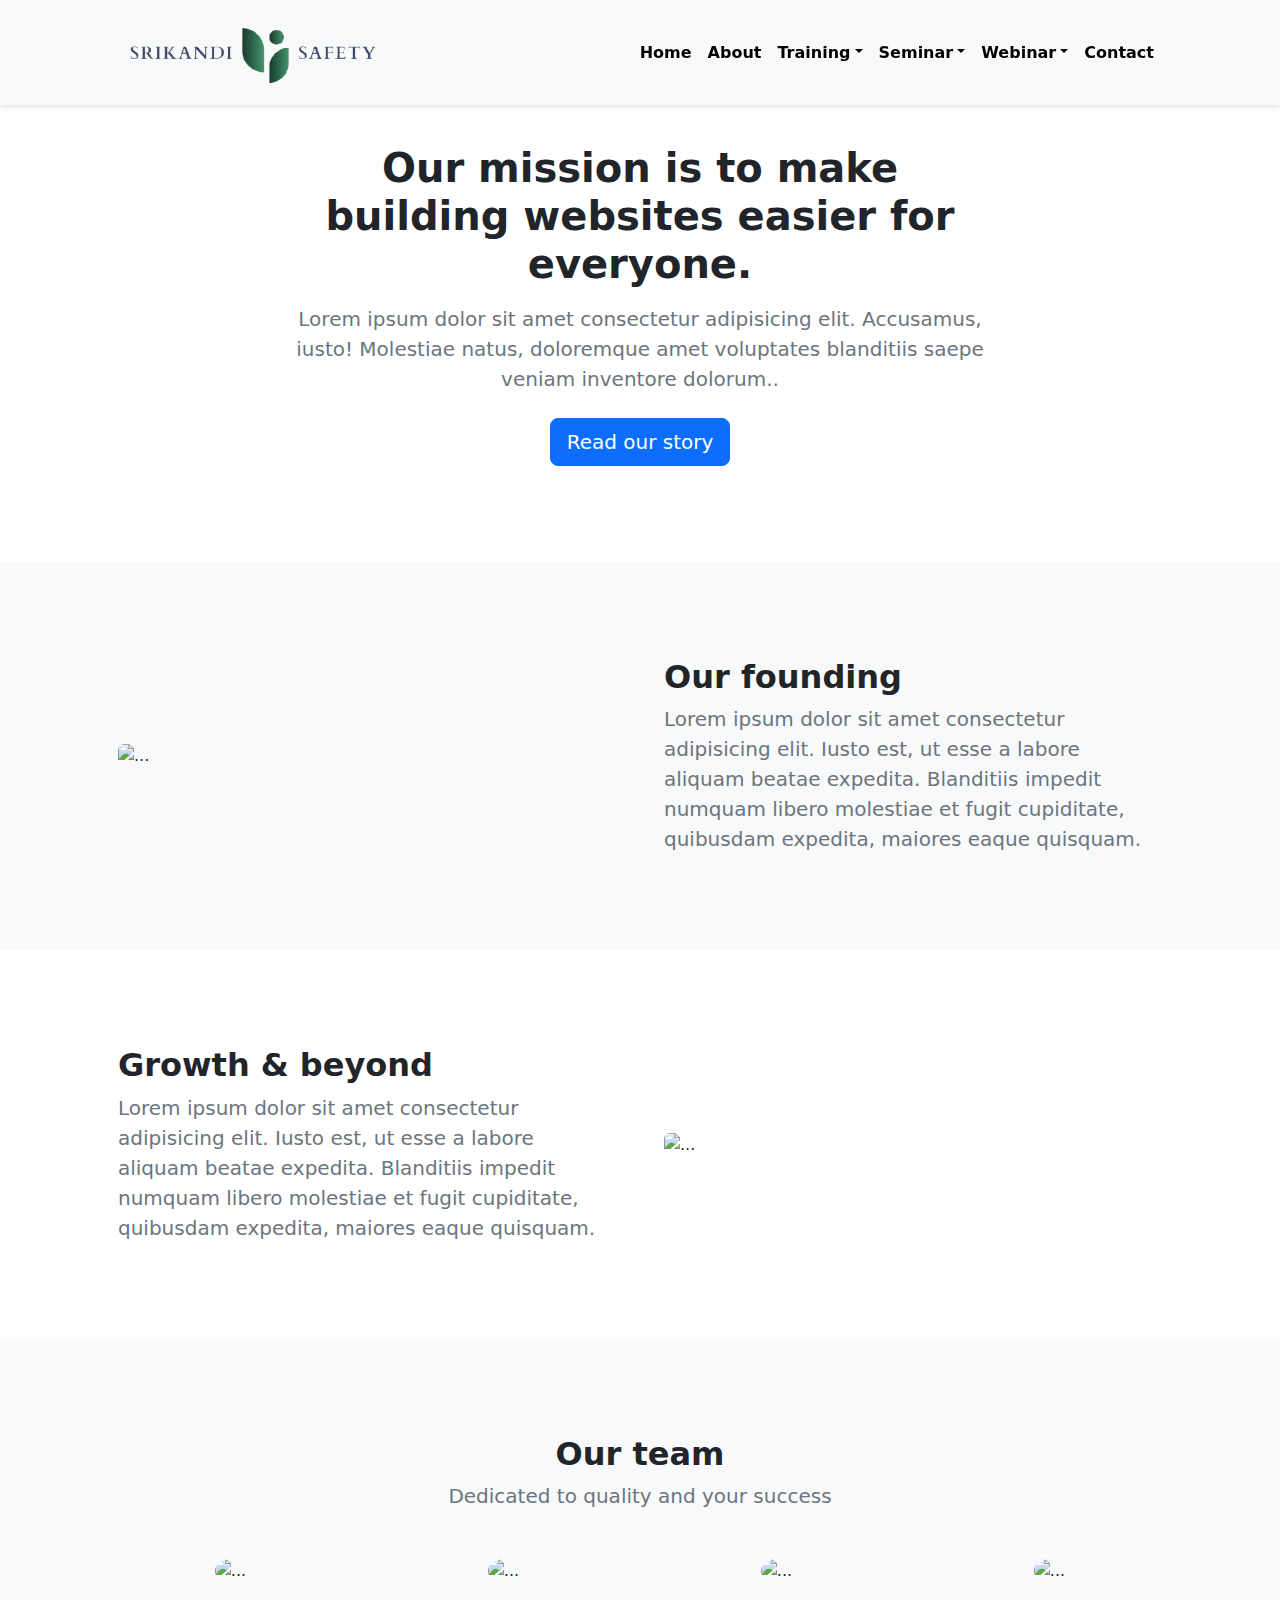
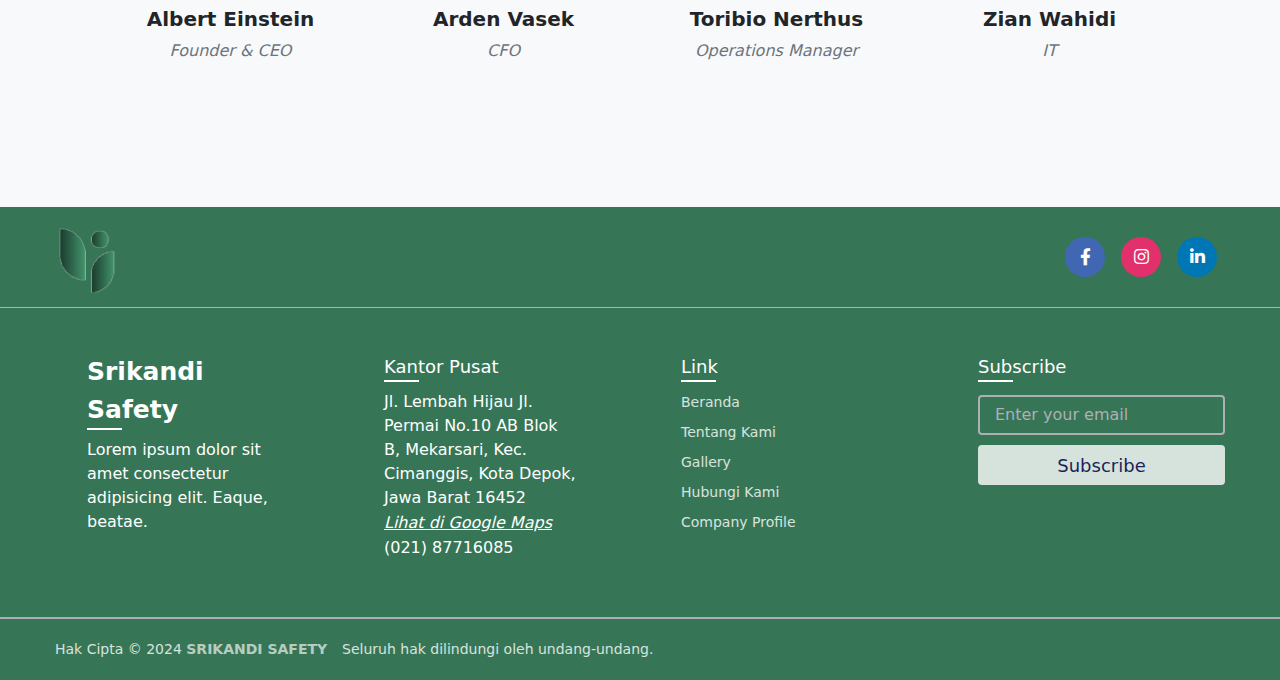
==== about.html @ 91729aed "Add files via upload" ====
<!DOCTYPE html>
<html lang="en">
    <head>
        <meta charset="utf-8" />
        <meta name="viewport" content="width=device-width, initial-scale=1, shrink-to-fit=no" />
        <meta name="description" content="" />
        <meta name="author" content="" />
        <title>About | Srikandi Safety</title>
        <!-- Favicon-->
        <link rel="icon" type="image/x-icon" href="assets/favicon-srikandi.png" />
        <!-- Bootstrap icons-->
        <link href="https://cdn.jsdelivr.net/npm/bootstrap-icons@1.5.0/font/bootstrap-icons.css" rel="stylesheet" />
        <link rel="stylesheet" href="https://cdnjs.cloudflare.com/ajax/libs/font-awesome/5.15.2/css/all.min.css"/>
        <!-- Core theme CSS (includes Bootstrap)-->
        <link href="css/styles.css" rel="stylesheet" />
    </head>
    <body class="d-flex flex-column">
        <main class="flex-shrink-0">
            <!-- Navigation-->
            <nav class="navbar navbar-expand-lg navbar-light bg-light">
                <div class="container px-5">
                    <a class="navbar-brand" href="index.html"><img src="assets/srikandi-logo.png" alt=""></a>
                    <button class="navbar-toggler" type="button" data-bs-toggle="collapse" data-bs-target="#navbarSupportedContent" aria-controls="navbarSupportedContent" aria-expanded="false" aria-label="Toggle navigation"><span class="navbar-toggler-icon"></span></button>
                    <div class="collapse navbar-collapse" id="navbarSupportedContent">
                        <ul class="navbar-nav ms-auto mb-2 mb-lg-0 fw-bold">
                            <li class="nav-item"><a class="nav-link" href="index.html">Home</a></li>
                            <li class="nav-item"><a class="nav-link" href="about.html">About</a></li>
                            <li class="nav-item dropdown">
                                <a class="nav-link dropdown-toggle" id="navbarDropdownBlog" href="#" role="button" data-bs-toggle="dropdown" aria-expanded="false">Training</a>
                                <ul class="dropdown-menu dropdown-menu-end" aria-labelledby="navbarDropdownBlog">
                                    <li><a class="dropdown-item" href="training01.html">Training 01</a></li>
                                    <li><a class="dropdown-item" href="training02.html">Training 02</a></li>
                                </ul>
                            </li>
                            <li class="nav-item dropdown">
                                <a class="nav-link dropdown-toggle" id="navbarDropdownPortfolio" href="#" role="button" data-bs-toggle="dropdown" aria-expanded="false">Seminar</a>
                                <ul class="dropdown-menu dropdown-menu-end" aria-labelledby="navbarDropdownPortfolio">
                                    <li><a class="dropdown-item" href="seminar01.html">Seminar 01</a></li>
                                    <li><a class="dropdown-item" href="seminar02.html">Seminar 02</a></li>
                                </ul>
                            </li>
                            <li class="nav-item dropdown">
                                <a class="nav-link dropdown-toggle" id="navbarDropdownPortfolio" href="#" role="button" data-bs-toggle="dropdown" aria-expanded="false">Webinar</a>
                                <ul class="dropdown-menu dropdown-menu-end" aria-labelledby="navbarDropdownPortfolio">
                                    <li><a class="dropdown-item" href="seminar01.html">Webinar 01</a></li>
                                    <li><a class="dropdown-item" href="seminar02.html">Webinar 02</a></li>
                                </ul>
                            </li>
                            <li class="nav-item"><a class="nav-link" href="contact.html">Contact</a></li>
                        </ul>
                    </div>
                </div>
            </nav>
            <!-- Header-->
            <header class="py-5 mt-5">
                <div class="container px-5">
                    <div class="row justify-content-center">
                        <div class="col-lg-8 col-xxl-6">
                            <div class="text-center my-5">
                                <h1 class="fw-bolder mb-3">Our mission is to make building websites easier for everyone.</h1>
                                <p class="lead fw-normal text-muted mb-4">Lorem ipsum dolor sit amet consectetur adipisicing elit. Accusamus, iusto! Molestiae natus, doloremque amet voluptates blanditiis saepe veniam inventore dolorum..</p>
                                <a class="btn btn-primary btn-lg" href="#scroll-target">Read our story</a>
                            </div>
                        </div>
                    </div>
                </div>
            </header>
            <!-- About section one-->
            <section class="py-5 bg-light" id="scroll-target">
                <div class="container px-5 my-5">
                    <div class="row gx-5 align-items-center">
                        <div class="col-lg-6"><img class="img-fluid rounded mb-5 mb-lg-0" src="https://dummyimage.com/600x400/343a40/6c757d" alt="..." /></div>
                        <div class="col-lg-6">
                            <h2 class="fw-bolder">Our founding</h2>
                            <p class="lead fw-normal text-muted mb-0">Lorem ipsum dolor sit amet consectetur adipisicing elit. Iusto est, ut esse a labore aliquam beatae expedita. Blanditiis impedit numquam libero molestiae et fugit cupiditate, quibusdam expedita, maiores eaque quisquam.</p>
                        </div>
                    </div>
                </div>
            </section>
            <!-- About section two-->
            <section class="py-5">
                <div class="container px-5 my-5">
                    <div class="row gx-5 align-items-center">
                        <div class="col-lg-6 order-first order-lg-last"><img class="img-fluid rounded mb-5 mb-lg-0" src="https://dummyimage.com/600x400/343a40/6c757d" alt="..." /></div>
                        <div class="col-lg-6">
                            <h2 class="fw-bolder">Growth &amp; beyond</h2>
                            <p class="lead fw-normal text-muted mb-0">Lorem ipsum dolor sit amet consectetur adipisicing elit. Iusto est, ut esse a labore aliquam beatae expedita. Blanditiis impedit numquam libero molestiae et fugit cupiditate, quibusdam expedita, maiores eaque quisquam.</p>
                        </div>
                    </div>
                </div>
            </section>
            <!-- Team members section-->
            <section class="py-5 bg-light">
                <div class="container px-5 my-5">
                    <div class="text-center">
                        <h2 class="fw-bolder">Our team</h2>
                        <p class="lead fw-normal text-muted mb-5">Dedicated to quality and your success</p>
                    </div>
                    <div class="row gx-5 row-cols-1 row-cols-sm-2 row-cols-xl-4 justify-content-center">
                        <div class="col mb-5 mb-5 mb-xl-0">
                            <div class="text-center">
                                <img class="img-fluid rounded-circle mb-4 px-4" src="https://dummyimage.com/150x150/ced4da/6c757d" alt="..." />
                                <h5 class="fw-bolder">Albert Einstein</h5>
                                <div class="fst-italic text-muted">Founder &amp; CEO</div>
                            </div>
                        </div>
                        <div class="col mb-5 mb-5 mb-xl-0">
                            <div class="text-center">
                                <img class="img-fluid rounded-circle mb-4 px-4" src="https://dummyimage.com/150x150/ced4da/6c757d" alt="..." />
                                <h5 class="fw-bolder">Arden Vasek</h5>
                                <div class="fst-italic text-muted">CFO</div>
                            </div>
                        </div>
                        <div class="col mb-5 mb-5 mb-sm-0">
                            <div class="text-center">
                                <img class="img-fluid rounded-circle mb-4 px-4" src="https://dummyimage.com/150x150/ced4da/6c757d" alt="..." />
                                <h5 class="fw-bolder">Toribio Nerthus</h5>
                                <div class="fst-italic text-muted">Operations Manager</div>
                            </div>
                        </div>
                        <div class="col mb-5">
                            <div class="text-center">
                                <img class="img-fluid rounded-circle mb-4 px-4" src="https://dummyimage.com/150x150/ced4da/6c757d" alt="..." />
                                <h5 class="fw-bolder">Zian Wahidi</h5>
                                <div class="fst-italic text-muted">IT</div>
                            </div>
                        </div>
                    </div>
                </div>
            </section>
        </main>
        <!-- Footer-->
        <footer>
            <div class="content">
              <div class="top">
                <div class="logo-details">
                    <a href="./index.html"><img src="assets/favicon-srikandi.png" alt="" style="position: relative; margin-top: -15px;"></a>
                </div>
                <div class="media-icons">
                  <a href="#"><i class="fab fa-facebook-f"></i></a>
                  <a href="#"><i class="fab fa-instagram"></i></a>
                  <a href="#"><i class="fab fa-linkedin-in"></i></a>
                </div>
              </div>
              <div class="link-boxes">
                <ul class="box">
                  <li class="link_name" style="font-size: 25px; font-weight: bold;">Srikandi Safety</li>
                    <p style="color: white;">Lorem ipsum dolor sit amet consectetur adipisicing elit. Eaque, beatae.</p>
                </ul>
                <ul class="box" style="color: white;">
                    <li class="link_name">Kantor Pusat</li>
                    <p>Jl. Lembah Hijau Jl. Permai No.10 AB Blok B, Mekarsari, Kec. Cimanggis, Kota Depok, Jawa Barat 16452</p>
                    <p><a href=https://maps.app.goo.gl/JQNUETwbthmJfDnc6 target="_blank" style="color: white; font-weight: normal; font-style: italic;">Lihat di Google Maps</a></p>
                    <p>(021) 87716085</p>
                </ul>
                <ul class="box">
                    <li class="link_name">Link</li>
                    <li><a href="./index.html">Beranda</a></li>
                    <li><a href="./about.html">Tentang Kami</a></li>
                    <li><a href="#">Gallery</a></li>
                    <li><a href="#">Hubungi Kami</a></li>
                    <li><a href="#">Company Profile</a></li>
                  </ul>
                <ul class="box input-box">
                  <li class="link_name">Subscribe</li>
                  <li><input type="text" placeholder="Enter your email"></li>
                  <li><input type="button" value="Subscribe"></li>
                </ul>
              </div>
            </div>
            <div class="bottom-details">
                <div class="bottom_text">
                  <span class="copyright_text">Hak Cipta © 2024 <a href="./index.html" style="font-weight: bold;">SRIKANDI SAFETY   </a>Seluruh hak dilindungi oleh undang-undang.</span>
                </div>
              </div>
          </footer>
        <!-- Bootstrap core JS-->
        <script src="https://cdn.jsdelivr.net/npm/bootstrap@5.2.3/dist/js/bootstrap.bundle.min.js"></script>
        <!-- Core theme JS-->
        <script src="js/scripts.js"></script>
    </body>
</html>
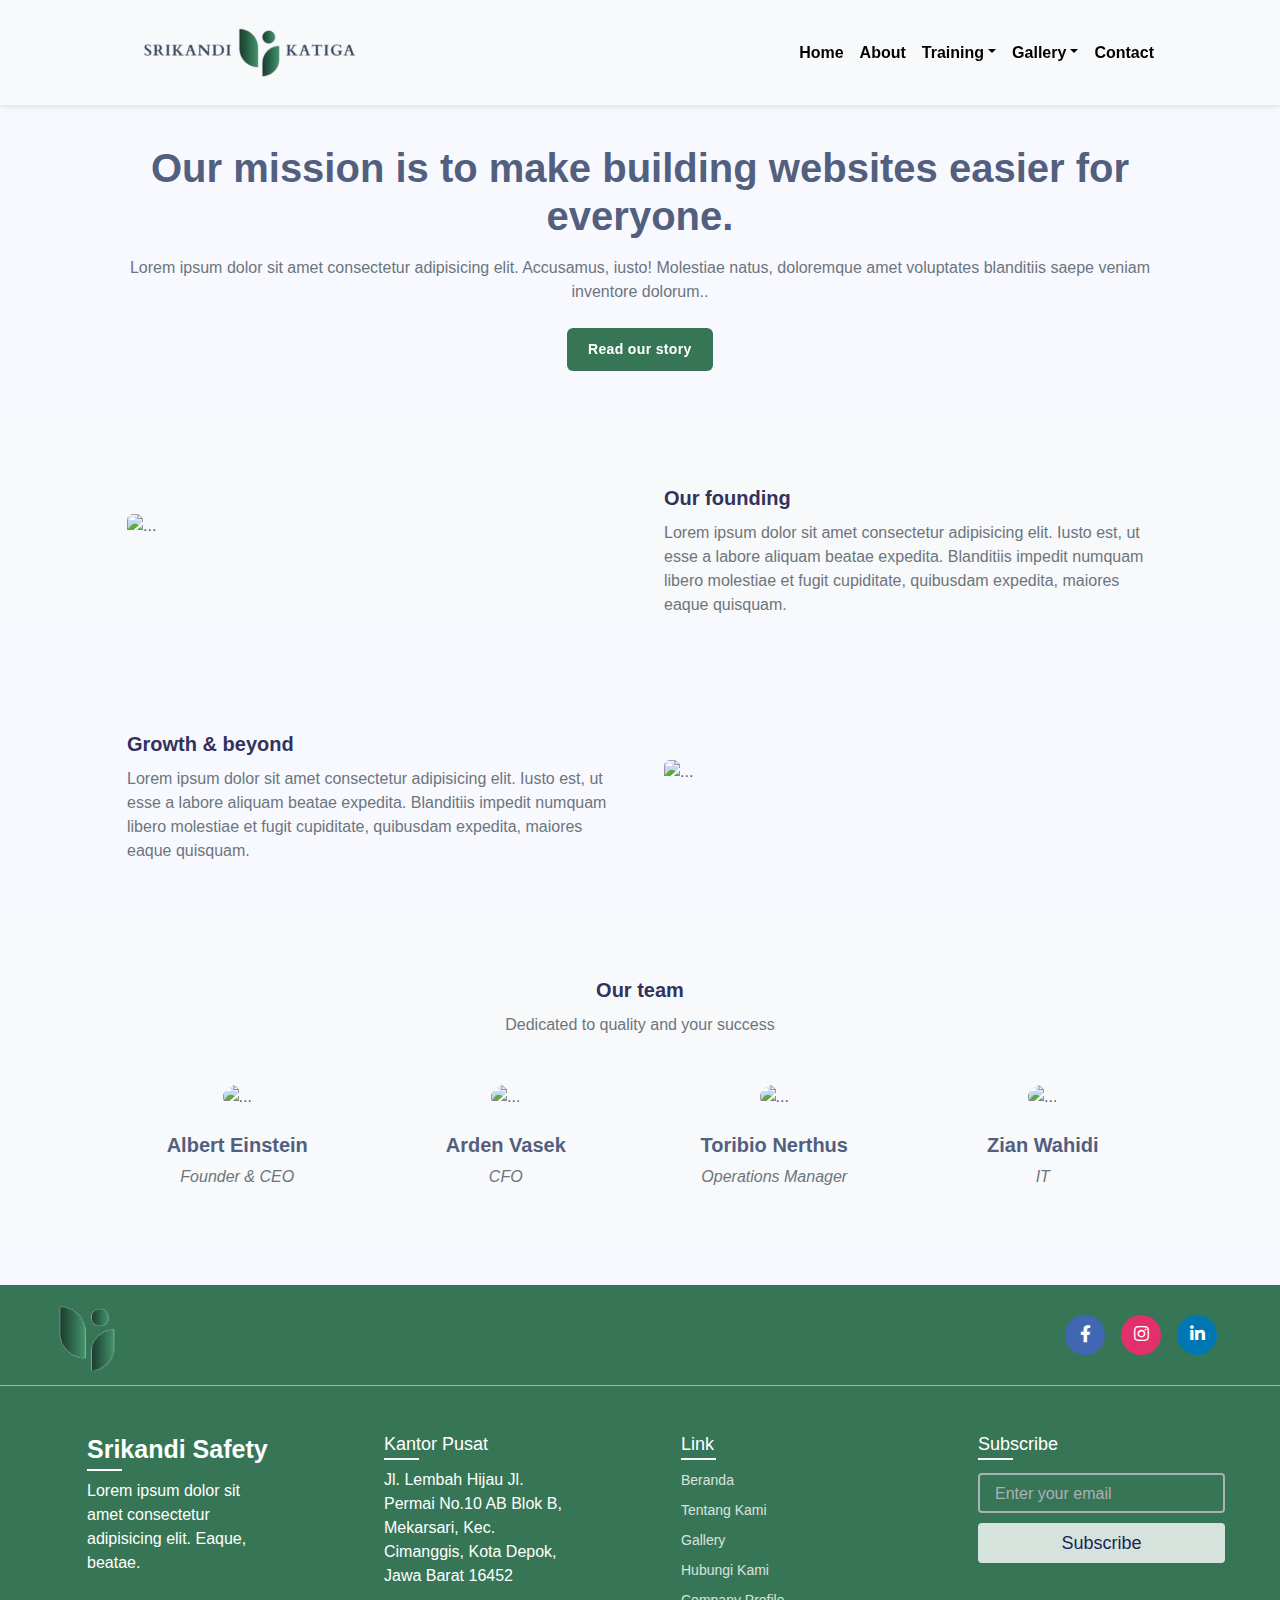
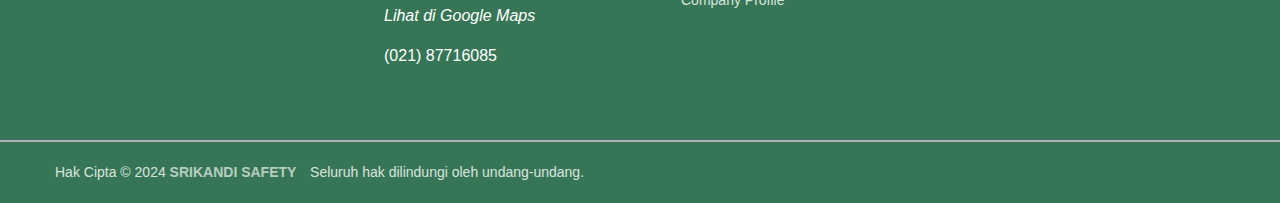
==== commit c26a381c: "update v2" ====
--- a/about.html
+++ b/about.html
@@ -28,24 +28,26 @@
                             <li class="nav-item dropdown">
                                 <a class="nav-link dropdown-toggle" id="navbarDropdownBlog" href="#" role="button" data-bs-toggle="dropdown" aria-expanded="false">Training</a>
                                 <ul class="dropdown-menu dropdown-menu-end" aria-labelledby="navbarDropdownBlog">
-                                    <li><a class="dropdown-item" href="training01.html">Training 01</a></li>
-                                    <li><a class="dropdown-item" href="training02.html">Training 02</a></li>
+                                    <li><a class="dropdown-item" href="training02.html">Safety</a></li>
+                                    <li><a class="dropdown-item" href="training02.html">Health</a></li>
+                                    <li><a class="dropdown-item" href="training02.html">Environment</a></li>
                                 </ul>
                             </li>
                             <li class="nav-item dropdown">
-                                <a class="nav-link dropdown-toggle" id="navbarDropdownPortfolio" href="#" role="button" data-bs-toggle="dropdown" aria-expanded="false">Seminar</a>
-                                <ul class="dropdown-menu dropdown-menu-end" aria-labelledby="navbarDropdownPortfolio">
-                                    <li><a class="dropdown-item" href="seminar01.html">Seminar 01</a></li>
-                                    <li><a class="dropdown-item" href="seminar02.html">Seminar 02</a></li>
-                                </ul>
+                                <a class="nav-link dropdown-toggle" id="navbarDropdownPortfolio" href="#" role="button" data-bs-toggle="dropdown" aria-expanded="false">Gallery</a>
+                                <ul class="dropdown-menu dropdown-menu-end" aria-labelledby="navbarDropdownBlog">
+                                  <li><a class="dropdown-item" href="seminar02.html">Safety</a></li>
+                                  <li><a class="dropdown-item" href="seminar02.html">Health</a></li>
+                                  <li><a class="dropdown-item" href="seminar02.html">Environment</a></li>
+                              </ul>
                             </li>
-                            <li class="nav-item dropdown">
+                            <!-- <li class="nav-item dropdown">
                                 <a class="nav-link dropdown-toggle" id="navbarDropdownPortfolio" href="#" role="button" data-bs-toggle="dropdown" aria-expanded="false">Webinar</a>
                                 <ul class="dropdown-menu dropdown-menu-end" aria-labelledby="navbarDropdownPortfolio">
                                     <li><a class="dropdown-item" href="seminar01.html">Webinar 01</a></li>
                                     <li><a class="dropdown-item" href="seminar02.html">Webinar 02</a></li>
                                 </ul>
-                            </li>
+                            </li> -->
                             <li class="nav-item"><a class="nav-link" href="contact.html">Contact</a></li>
                         </ul>
                     </div>
@@ -55,8 +57,8 @@
             <header class="py-5 mt-5">
                 <div class="container px-5">
                     <div class="row justify-content-center">
-                        <div class="col-lg-8 col-xxl-6">
-                            <div class="text-center my-5">
+                        <div class="col-lg-12 col-xxl-10">
+                            <div class="text-center my-5 mt-5" style="margin-top: 80px !important;">
                                 <h1 class="fw-bolder mb-3">Our mission is to make building websites easier for everyone.</h1>
                                 <p class="lead fw-normal text-muted mb-4">Lorem ipsum dolor sit amet consectetur adipisicing elit. Accusamus, iusto! Molestiae natus, doloremque amet voluptates blanditiis saepe veniam inventore dolorum..</p>
                                 <a class="btn btn-primary btn-lg" href="#scroll-target">Read our story</a>
